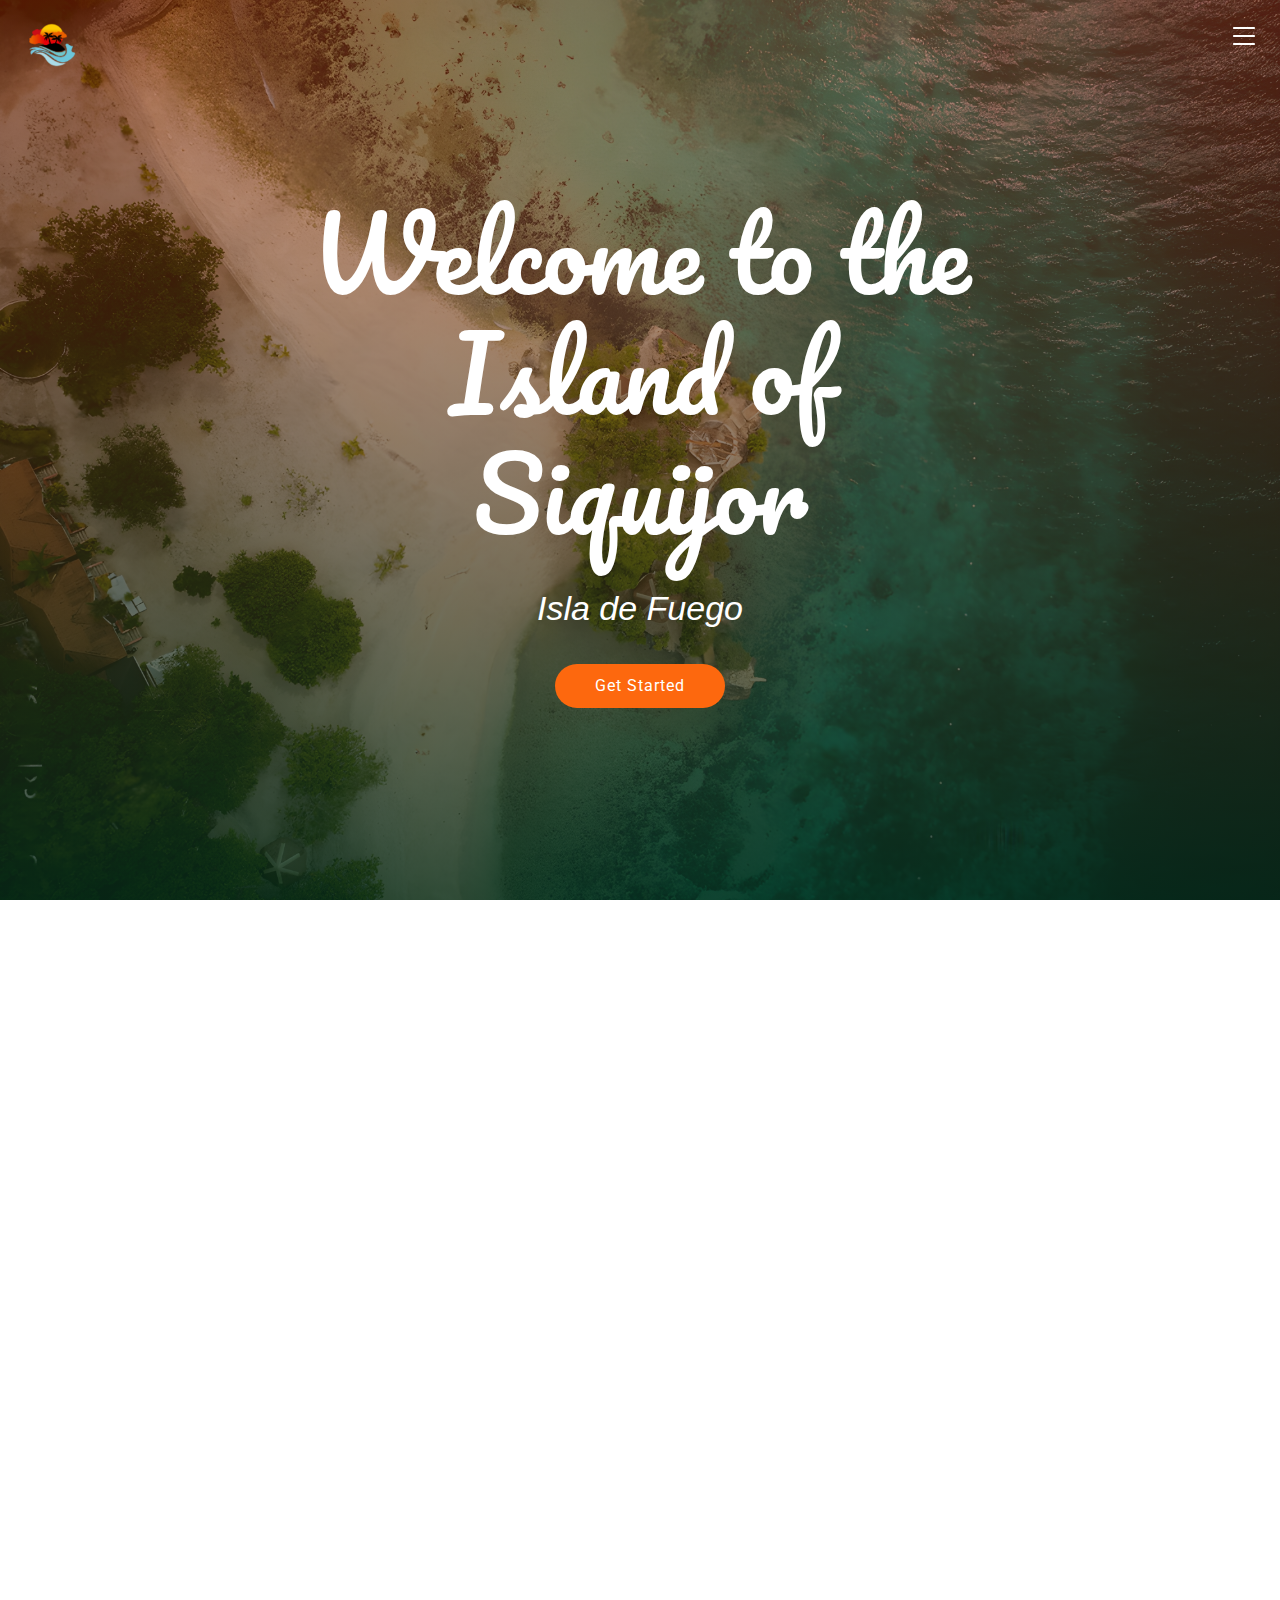
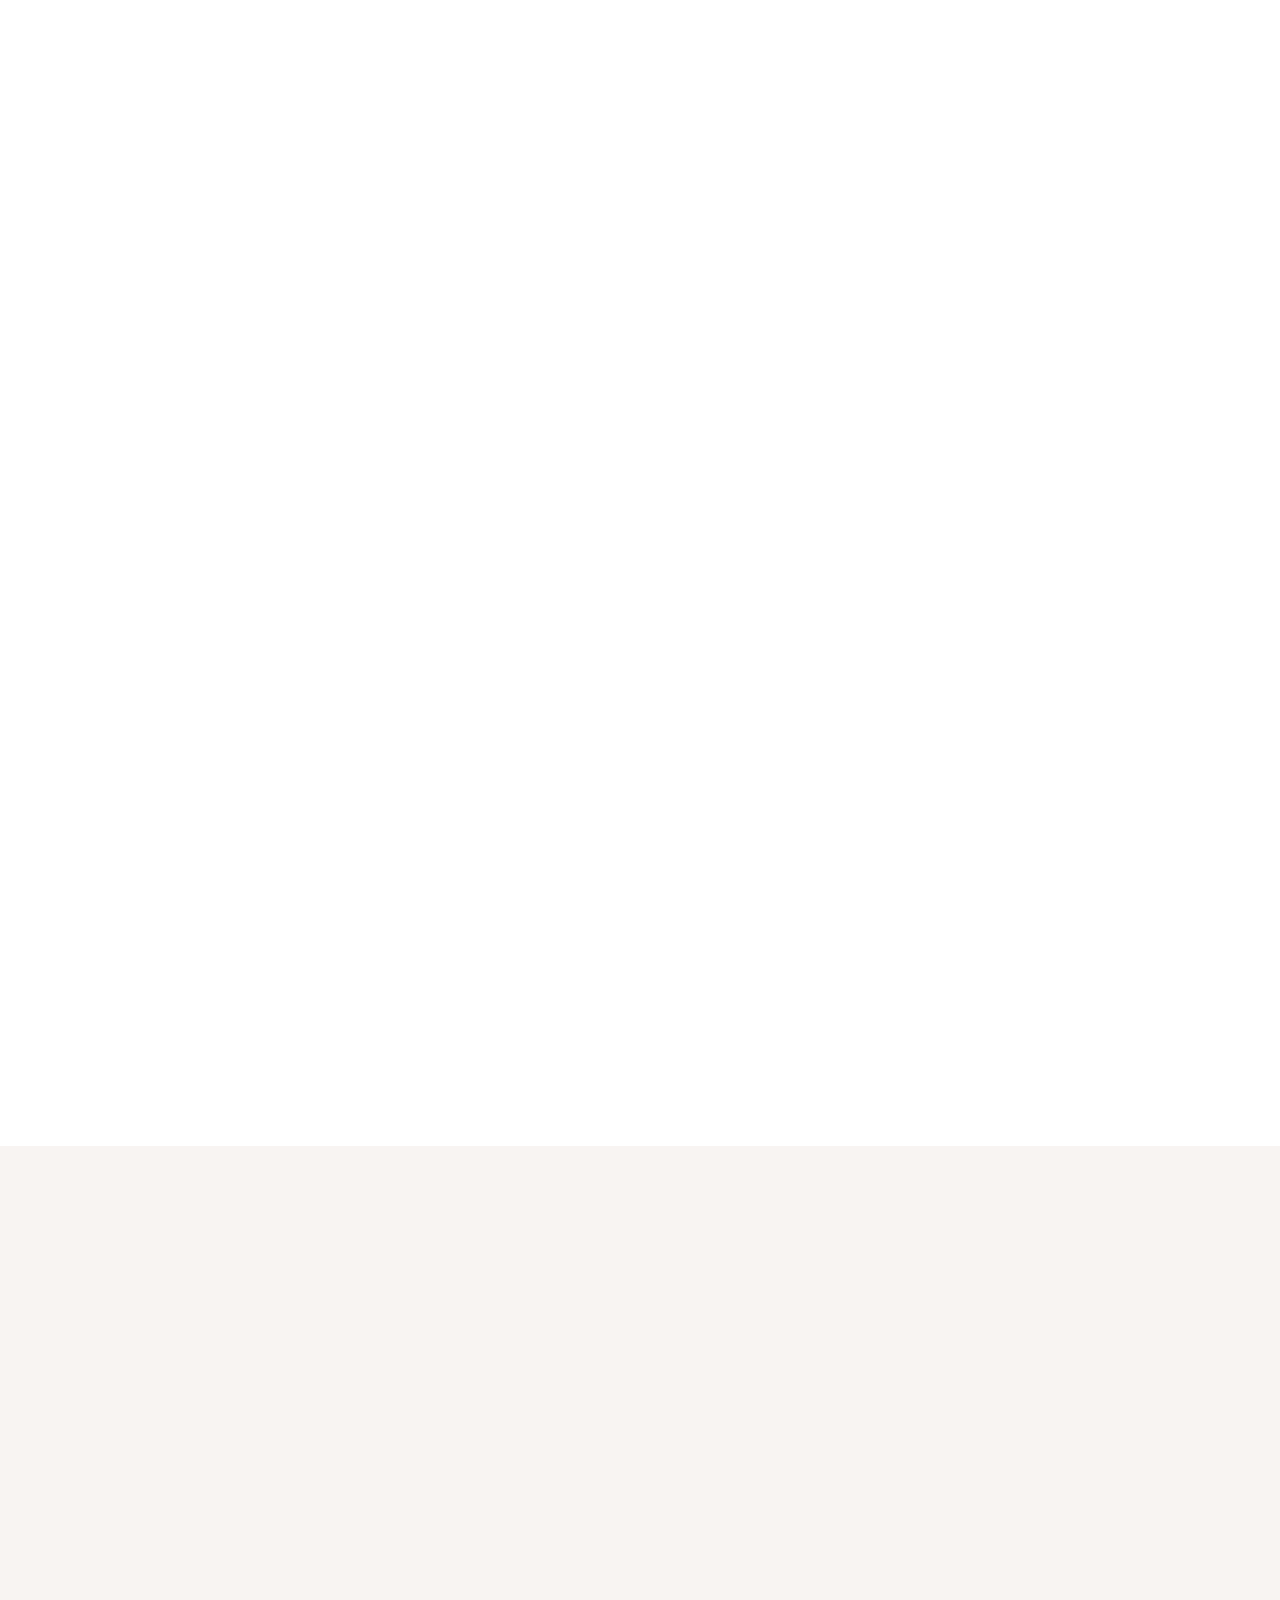
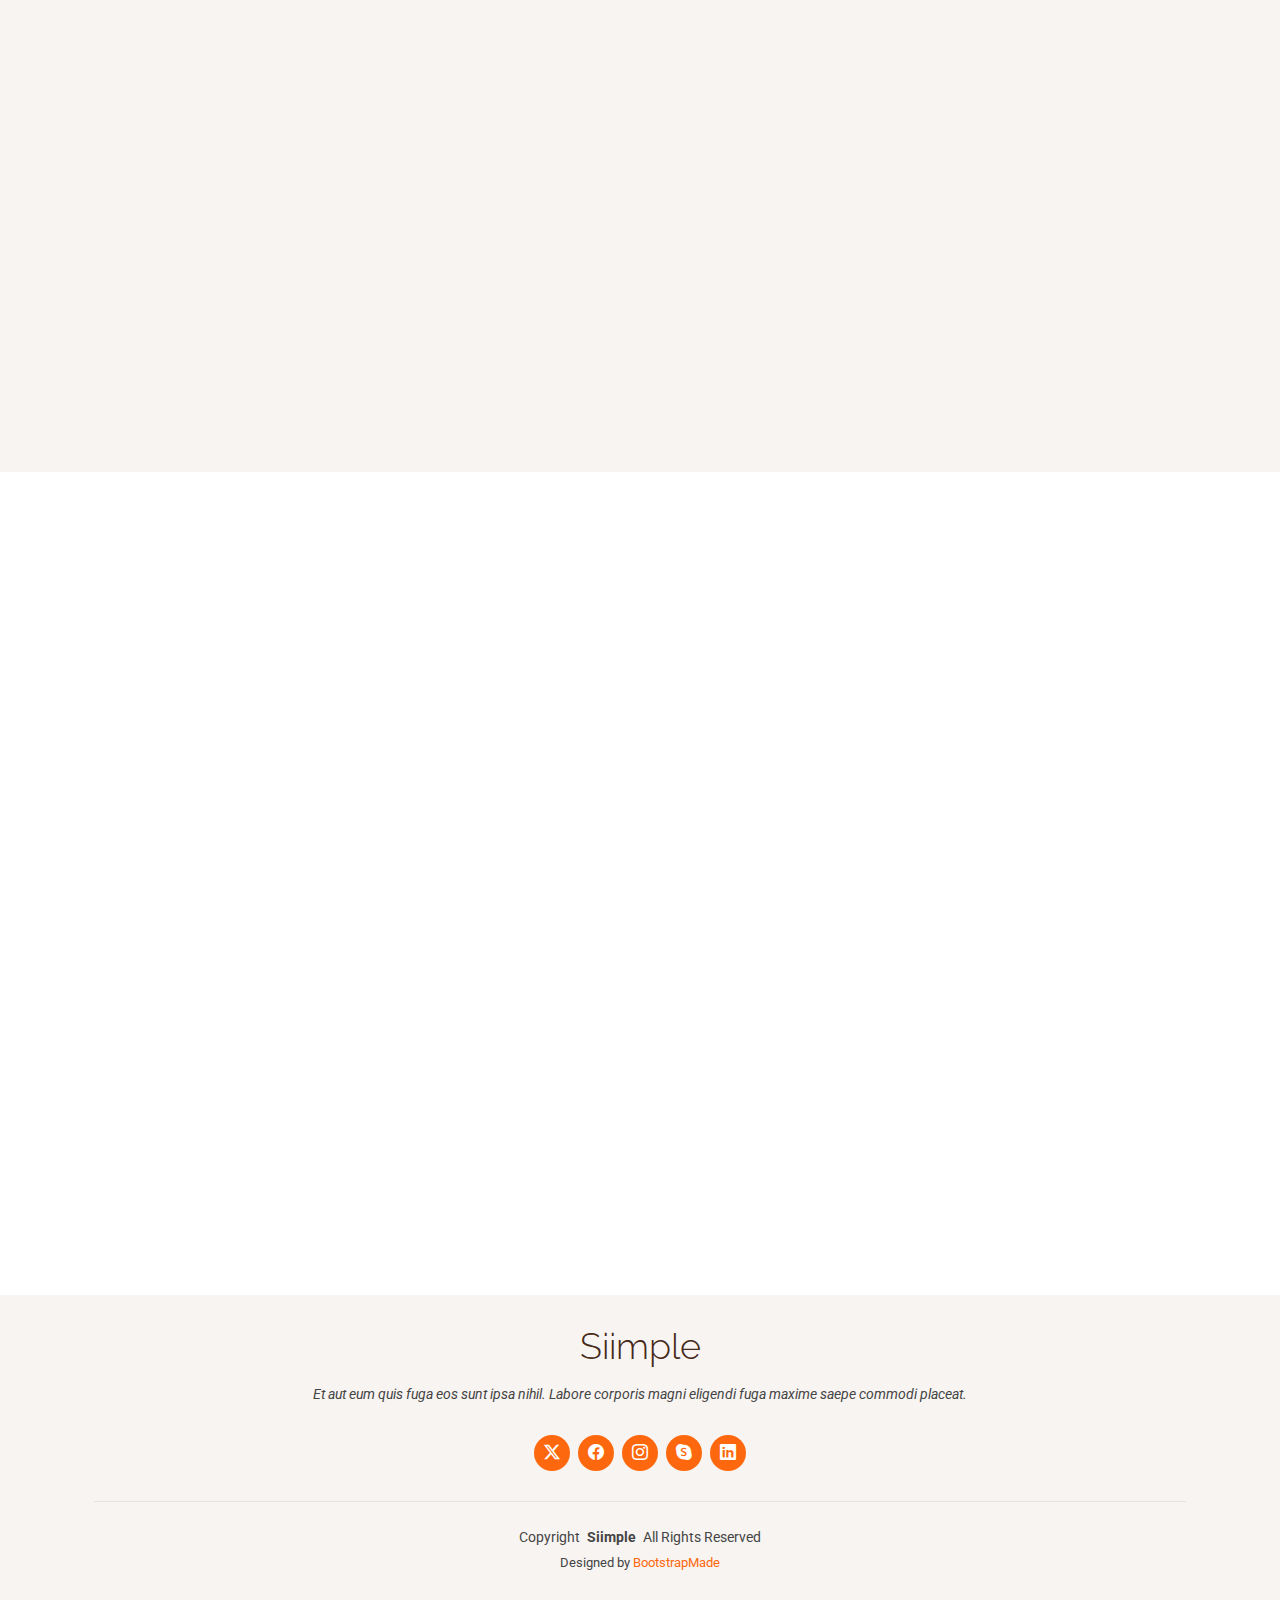
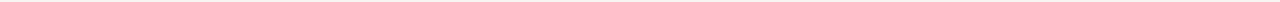
==== index.html @ 1970be81 "Add files via upload" ====
<!DOCTYPE html>
<html lang="en">

<head>
  <meta charset="utf-8">
  <meta content="width=device-width, initial-scale=1.0" name="viewport">
  <title>Traversing the seas</title>
  <meta name="description" content="">
  <meta name="keywords" content="">

  <!-- Favicons -->
  <link href="assets/img/islandlogo.png" rel="icon">
  <link href="assets/img/apple-touch-icon.png" rel="apple-touch-icon">

  <!-- Fonts -->
  <link href="https://fonts.googleapis.com" rel="preconnect">
  <link href="https://fonts.gstatic.com" rel="preconnect" crossorigin>
  <link href="https://fonts.googleapis.com/css2?family=Roboto:ital,wght@0,100;0,300;0,400;0,500;0,700;0,900;1,100;1,300;1,400;1,500;1,700;1,900&family=Pacifico&family=Poppins:ital,wght@0,100;0,200;0,300;0,400;0,500;0,600;0,700;0,800;0,900;1,100;1,200;1,300;1,400;1,500;1,600;1,700;1,800;1,900&family=Raleway:ital,wght@0,100;0,200;0,300;0,400;0,500;0,600;0,700;0,800;0,900;1,100;1,200;1,300;1,400;1,500;1,600;1,700;1,800;1,900&display=swap" rel="stylesheet">

  <!-- Vendor CSS Files -->
  <link href="assets/vendor/bootstrap/css/bootstrap.min.css" rel="stylesheet">
  <link href="assets/vendor/bootstrap-icons/bootstrap-icons.css" rel="stylesheet">
  <link href="assets/vendor/aos/aos.css" rel="stylesheet">

  <!-- Main CSS File -->
  <link href="assets/css/main.css" rel="stylesheet">

  <!-- =======================================================
  * Template Name: Siimple
  * Template URL: https://bootstrapmade.com/free-bootstrap-landing-page/
  * Updated: Aug 07 2024 with Bootstrap v5.3.3
  * Author: BootstrapMade.com
  * License: https://bootstrapmade.com/license/
  ======================================================== -->
</head>

<body class="index-page">

  <header id="header" class="header d-flex align-items-center fixed-top">
    <div class="container-fluid position-relative d-flex align-items-center justify-content-between">

      <a href="index.html" class="logo d-flex align-items-center">
        <img src="assets/img/islandlogo.png" alt="">
      </a>

      <nav id="navmenu" class="navmenu">
        <ul>
          <li><a href="#hero" class="active">Home</a></li>
          <li><a href="#about">About</a></li>
          <li><a href="#why-us">Why Us</a></li>
          <li><a href="#services">Services</a></li>
          <li class="dropdown"><a href="#"><span>Dropdown</span> <i class="bi bi-chevron-down toggle-dropdown"></i></a>
            <ul>
              <li><a href="#">Dropdown 1</a></li>
              <li class="dropdown"><a href="#"><span>Deep Dropdown</span> <i class="bi bi-chevron-down toggle-dropdown"></i></a>
                <ul>
                  <li><a href="#">Deep Dropdown 1</a></li>
                  <li><a href="#">Deep Dropdown 2</a></li>
                  <li><a href="#">Deep Dropdown 3</a></li>
                  <li><a href="#">Deep Dropdown 4</a></li>
                  <li><a href="#">Deep Dropdown 5</a></li>
                </ul>
              </li>
              <li><a href="#">Dropdown 2</a></li>
              <li><a href="#">Dropdown 3</a></li>
              <li><a href="#">Dropdown 4</a></li>
            </ul>
          </li>
          <li><a href="#contact">Contact</a></li>
        </ul>
        <i class="mobile-nav-toggle d-xl-none bi bi-list"></i>
      </nav>

    </div>
  </header>

  <main class="main">

    <!-- Hero Section -->
    <section id="hero" class="hero section">

      <img src="assets/img/Salagdoong_Beach.jpeg" alt="" data-aos="fade-in" class="">

      <div class="container text-center" data-aos="fade-up" data-aos-delay="100">
        <div class="row justify-content-center">
          <div class="col-lg-8">
            <h2>Welcome to the Island of Siquijor</h2>
            <p>Isla de Fuego</p>
            <a href="#about" class="btn-get-started">Get Started</a>
          </div>
        </div>
      </div>
    </section><!-- /Hero Section -->

    <!-- About Section -->
    <section id="about" class="about section">

      <!-- Section Title -->
      <div class="container section-title" data-aos="fade-up">
        <h2>About Siquijor</h2>
        <p>The Philippines' tranquil island province of Siquijor is well-known for its immaculate beaches, ethereal mythology, and stunning natural features.</p>
      </div><!-- End Section Title -->

      <div class="container" data-aos="fade-up" data-aos-delay="100">

        <div class="row gy-4">
          <div class="col-lg-6">
              <div class="about_vid">
                <iframe 
                    class="img-fluid" 
                    src="https://www.youtube.com/embed/j_DpWD5_ZBw?mute=1&vq=hd1080" 
                    title="YouTube video player" 
                    frameborder="0" 
                    allow="accelerometer; autoplay; clipboard-write; encrypted-media; gyroscope; picture-in-picture; web-share" 
                    allowfullscreen>
                </iframe>
              </div>
              <p>Video courtesy of <a href="https://www.youtube.com/@gossuinbrothers" target="_blank">Gossuin Brothers</a>.</p>
              
              <div class="about_pic1">
                <img src="assets/img/Welcome_Siquijor.jpeg">
              </div>
          </div>

          <div class="col-lg-6 content">
            <h3>Discover the Enchanting Island of Siquijor</h3>
            <p class="fst-italic">
              Nestled in the heart of Central Visayas, Siquijor is the third smallest province in the Philippines, rich in history, mystique, and natural beauty. Its name is said to 
              originate from a legendary ruler, "King Kihod," while early settlers called it "Katugasan," inspired by the Molave ("tugas") trees that once blanketed its hills. Another
              tale tells of a priest who, upon returning to Bohol, described his journey as "Sequor"—meaning "to follow the waves"—which locals misheard as Siquijor. Discovered in 1565
              by Spanish explorers Esteban Rodriguez and Juan Aguirre of the Legazpi Expedition, Siquijor was famously dubbed Isla de Fuego or the Island of Fire due to the mesmerizing
              glow of fireflies swarming its Molave trees at night. It became the first parish in 1783, followed by the founding of Canoan (Larena), Tigbawan (Lazi), Makalipay (San Juan),
              and Cangmeniac (Maria) in the late 18th century. Over the years, it shifted between Bohol and Negros Oriental's administration until officially becoming a province in 1971,
              with Siquijor town as its capital. Siquijor’s mysticism remains one of its most captivating attractions. For generations, the island has been known for its folk healers and age-old
              traditions of spiritualism, attracting visitors eager to witness the preparation of herbal brews and experience their renowned healing practices. Beyond its folklore, Siquijor
              enchants with its pristine beaches, breathtaking waterfalls, and a warm, welcoming community. Whether you're drawn by its natural wonders, rich history, or mysterious 
              charm, one thing is certain—Siquijor promises an unforgettable experience.
            </p>
            <p>

            </p>
            <ul>
              <li><i class="bi bi-check2-all"></i> <span>Ullamco laboris nisi ut aliquip ex ea commodo consequat.</span></li>
              <li><i class="bi bi-check2-all"></i> <span>Duis aute irure dolor in reprehenderit in voluptate velit.</span></li>
              <li><i class="bi bi-check2-all"></i> <span>Ullamco laboris nisi ut aliquip ex ea commodo consequat. Duis aute irure dolor in reprehenderit in voluptate trideta storacalaperda mastiro dolore eu fugiat nulla pariatur.</span></li>
            </ul>
            <p>
              Ullamco laboris nisi ut aliquip ex ea commodo consequat. Duis aute irure dolor in reprehenderit in voluptate
              velit esse cillum dolore eu fugiat nulla pariatur. Excepteur sint occaecat cupidatat non proident
            </p>
          </div>
        </div>

      </div>

    </section><!-- /About Section -->

    <!-- Why Us Section -->
    <section id="why-us" class="why-us section">

      <!-- Section Title -->
      <div class="container section-title" data-aos="fade-up">
        <h2>Why Us</h2>
        <p>Necessitatibus eius consequatur ex aliquid fuga eum quidem sint consectetur velit</p>
      </div><!-- End Section Title -->

      <div class="container">

        <div class="row gy-4" data-aos="fade-up" data-aos-delay="100">

          <div class="col-md-4">
            <div class="card">
              <div class="img">
                <img src="assets/img/why-us-1.jpg" alt="" class="img-fluid">
                <div class="icon"><i class="bi bi-hdd-stack"></i></div>
              </div>
              <h2 class="title"><a href="#" class="stretched-link">Our Mission</a></h2>
              <p>
                Lorem ipsum dolor sit amet, consectetur elit, sed do eiusmod tempor ut labore et dolore magna aliqua. Ut enim ad minim veniam, quis nostrud exercitation ullamco laboris nisi ut aliquip ex ea commodo consequat.
              </p>
            </div>
          </div><!-- End Card Item -->

          <div class="col-md-4" data-aos="fade-up" data-aos-delay="200">
            <div class="card">
              <div class="img">
                <img src="assets/img/why-us-2.jpg" alt="" class="img-fluid">
                <div class="icon"><i class="bi bi-brightness-high"></i></div>
              </div>
              <h2 class="title"><a href="#" class="stretched-link">Our Plan</a></h2>
              <p>
                Sed ut perspiciatis unde omnis iste natus error sit voluptatem doloremque laudantium, totam rem aperiam, eaque ipsa quae ab illo inventore veritatis et quasi architecto beatae vitae dicta sunt explicabo.
              </p>
            </div>
          </div><!-- End Card Item -->

          <div class="col-md-4" data-aos="fade-up" data-aos-delay="300">
            <div class="card">
              <div class="img">
                <img src="assets/img/why-us-3.jpg" alt="" class="img-fluid">
                <div class="icon"><i class="bi bi-calendar4-week"></i></div>
              </div>
              <h2 class="title"><a href="#" class="stretched-link">Our Vision</a></h2>
              <p>
                Nemo enim ipsam voluptatem quia voluptas sit aut odit aut fugit, sed quia magni dolores eos qui ratione voluptatem sequi nesciunt Neque porro quisquam est, qui dolorem ipsum quia dolor sit amet.
              </p>
            </div>
          </div><!-- End Card Item -->

        </div>

      </div>

    </section><!-- /Why Us Section -->

    <!-- Services Section -->
    <section id="services" class="services section light-background">

      <!-- Section Title -->
      <div class="container section-title" data-aos="fade-up">
        <h2>Services</h2>
        <p>Necessitatibus eius consequatur ex aliquid fuga eum quidem sint consectetur velit</p>
      </div><!-- End Section Title -->

      <div class="container">

        <div class="row gy-4">

          <div class="col-lg-4 col-md-6" data-aos="fade-up" data-aos-delay="100">
            <div class="service-item  position-relative">
              <div class="icon">
                <i class="bi bi-activity"></i>
              </div>
              <a href="service-details.html" class="stretched-link">
                <h3>Nesciunt Mete</h3>
              </a>
              <p>Provident nihil minus qui consequatur non omnis maiores. Eos accusantium minus dolores iure perferendis tempore et consequatur.</p>
            </div>
          </div><!-- End Service Item -->

          <div class="col-lg-4 col-md-6" data-aos="fade-up" data-aos-delay="200">
            <div class="service-item position-relative">
              <div class="icon">
                <i class="bi bi-broadcast"></i>
              </div>
              <a href="service-details.html" class="stretched-link">
                <h3>Eosle Commodi</h3>
              </a>
              <p>Ut autem aut autem non a. Sint sint sit facilis nam iusto sint. Libero corrupti neque eum hic non ut nesciunt dolorem.</p>
            </div>
          </div><!-- End Service Item -->

          <div class="col-lg-4 col-md-6" data-aos="fade-up" data-aos-delay="300">
            <div class="service-item position-relative">
              <div class="icon">
                <i class="bi bi-easel"></i>
              </div>
              <a href="service-details.html" class="stretched-link">
                <h3>Ledo Markt</h3>
              </a>
              <p>Ut excepturi voluptatem nisi sed. Quidem fuga consequatur. Minus ea aut. Vel qui id voluptas adipisci eos earum corrupti.</p>
            </div>
          </div><!-- End Service Item -->

          <div class="col-lg-4 col-md-6" data-aos="fade-up" data-aos-delay="400">
            <div class="service-item position-relative">
              <div class="icon">
                <i class="bi bi-bounding-box-circles"></i>
              </div>
              <a href="service-details.html" class="stretched-link">
                <h3>Asperiores Commodit</h3>
              </a>
              <p>Non et temporibus minus omnis sed dolor esse consequatur. Cupiditate sed error ea fuga sit provident adipisci neque.</p>
              <a href="service-details.html" class="stretched-link"></a>
            </div>
          </div><!-- End Service Item -->

          <div class="col-lg-4 col-md-6" data-aos="fade-up" data-aos-delay="500">
            <div class="service-item position-relative">
              <div class="icon">
                <i class="bi bi-calendar4-week"></i>
              </div>
              <a href="service-details.html" class="stretched-link">
                <h3>Velit Doloremque</h3>
              </a>
              <p>Cumque et suscipit saepe. Est maiores autem enim facilis ut aut ipsam corporis aut. Sed animi at autem alias eius labore.</p>
              <a href="service-details.html" class="stretched-link"></a>
            </div>
          </div><!-- End Service Item -->

          <div class="col-lg-4 col-md-6" data-aos="fade-up" data-aos-delay="600">
            <div class="service-item position-relative">
              <div class="icon">
                <i class="bi bi-chat-square-text"></i>
              </div>
              <a href="service-details.html" class="stretched-link">
                <h3>Dolori Architecto</h3>
              </a>
              <p>Hic molestias ea quibusdam eos. Fugiat enim doloremque aut neque non et debitis iure. Corrupti recusandae ducimus enim.</p>
              <a href="service-details.html" class="stretched-link"></a>
            </div>
          </div><!-- End Service Item -->

        </div>

      </div>

    </section><!-- /Services Section -->

    <!-- Contact Section -->
    <section id="contact" class="contact section">

      <!-- Section Title -->
      <div class="container section-title" data-aos="fade-up">
        <h2>Contact Us</h2>
        <p>Necessitatibus eius consequatur ex aliquid fuga eum quidem sint consectetur velit</p>
      </div><!-- End Section Title -->

      <div class="container" data-aos="fade-up" data-aos-delay="100">

        <div class="row gy-4" data-aos="fade-up" data-aos-delay="200">

          <div class="col-lg-4">
            <div class="info-item d-flex flex-column justify-content-center align-items-center">
              <i class="bi bi-geo-alt"></i>
              <h3>Address</h3>
              <p>A108 Adam Street, New York, NY 535022</p>
            </div>
          </div><!-- End Info Item -->

          <div class="col-lg-4">
            <div class="info-item d-flex flex-column justify-content-center align-items-center info-item-borders">
              <i class="bi bi-telephone"></i>
              <h3>Call Us</h3>
              <p>+1 5589 55488 55</p>
            </div>
          </div><!-- End Info Item -->

          <div class="col-lg-4">
            <div class="info-item d-flex flex-column justify-content-center align-items-center">
              <i class="bi bi-envelope"></i>
              <h3>Email Us</h3>
              <p>info@example.com</p>
            </div>
          </div><!-- End Info Item -->

        </div>

        <form action="forms/contact.php" method="post" class="php-email-form" data-aos="fade-up" data-aos-delay="300">
          <div class="row gy-4">

            <div class="col-md-6">
              <input type="text" name="name" class="form-control" placeholder="Your Name" required="">
            </div>

            <div class="col-md-6 ">
              <input type="email" class="form-control" name="email" placeholder="Your Email" required="">
            </div>

            <div class="col-md-12">
              <input type="text" class="form-control" name="subject" placeholder="Subject" required="">
            </div>

            <div class="col-md-12">
              <textarea class="form-control" name="message" rows="6" placeholder="Message" required=""></textarea>
            </div>

            <div class="col-md-12 text-center">
              <div class="loading">Loading</div>
              <div class="error-message"></div>
              <div class="sent-message">Your message has been sent. Thank you!</div>

              <button type="submit">Send Message</button>
            </div>

          </div>
        </form><!-- End Contact Form -->

      </div>

    </section><!-- /Contact Section -->

  </main>

  <footer id="footer" class="footer light-background">
    <div class="container">
      <h3 class="sitename">Siimple</h3>
      <p>Et aut eum quis fuga eos sunt ipsa nihil. Labore corporis magni eligendi fuga maxime saepe commodi placeat.</p>
      <div class="social-links d-flex justify-content-center">
        <a href=""><i class="bi bi-twitter-x"></i></a>
        <a href=""><i class="bi bi-facebook"></i></a>
        <a href=""><i class="bi bi-instagram"></i></a>
        <a href=""><i class="bi bi-skype"></i></a>
        <a href=""><i class="bi bi-linkedin"></i></a>
      </div>
      <div class="container">
        <div class="copyright">
          <span>Copyright</span> <strong class="px-1 sitename">Siimple</strong> <span>All Rights Reserved</span>
        </div>
        <div class="credits">
          <!-- All the links in the footer should remain intact. -->
          <!-- You can delete the links only if you've purchased the pro version. -->
          <!-- Licensing information: https://bootstrapmade.com/license/ -->
          <!-- Purchase the pro version with working PHP/AJAX contact form: [buy-url] -->
          Designed by <a href="https://bootstrapmade.com/">BootstrapMade</a>
        </div>
      </div>
    </div>
  </footer>

  <!-- Scroll Top -->
  <a href="#" id="scroll-top" class="scroll-top d-flex align-items-center justify-content-center"><i class="bi bi-arrow-up-short"></i></a>

  <!-- Preloader -->
  <div id="preloader"></div>

  <!-- Vendor JS Files -->
  <script src="assets/vendor/bootstrap/js/bootstrap.bundle.min.js"></script>
  <script src="assets/vendor/php-email-form/validate.js"></script>
  <script src="assets/vendor/aos/aos.js"></script>

  <!-- Main JS File -->
  <script src="assets/js/main.js"></script>

</body>

</html>
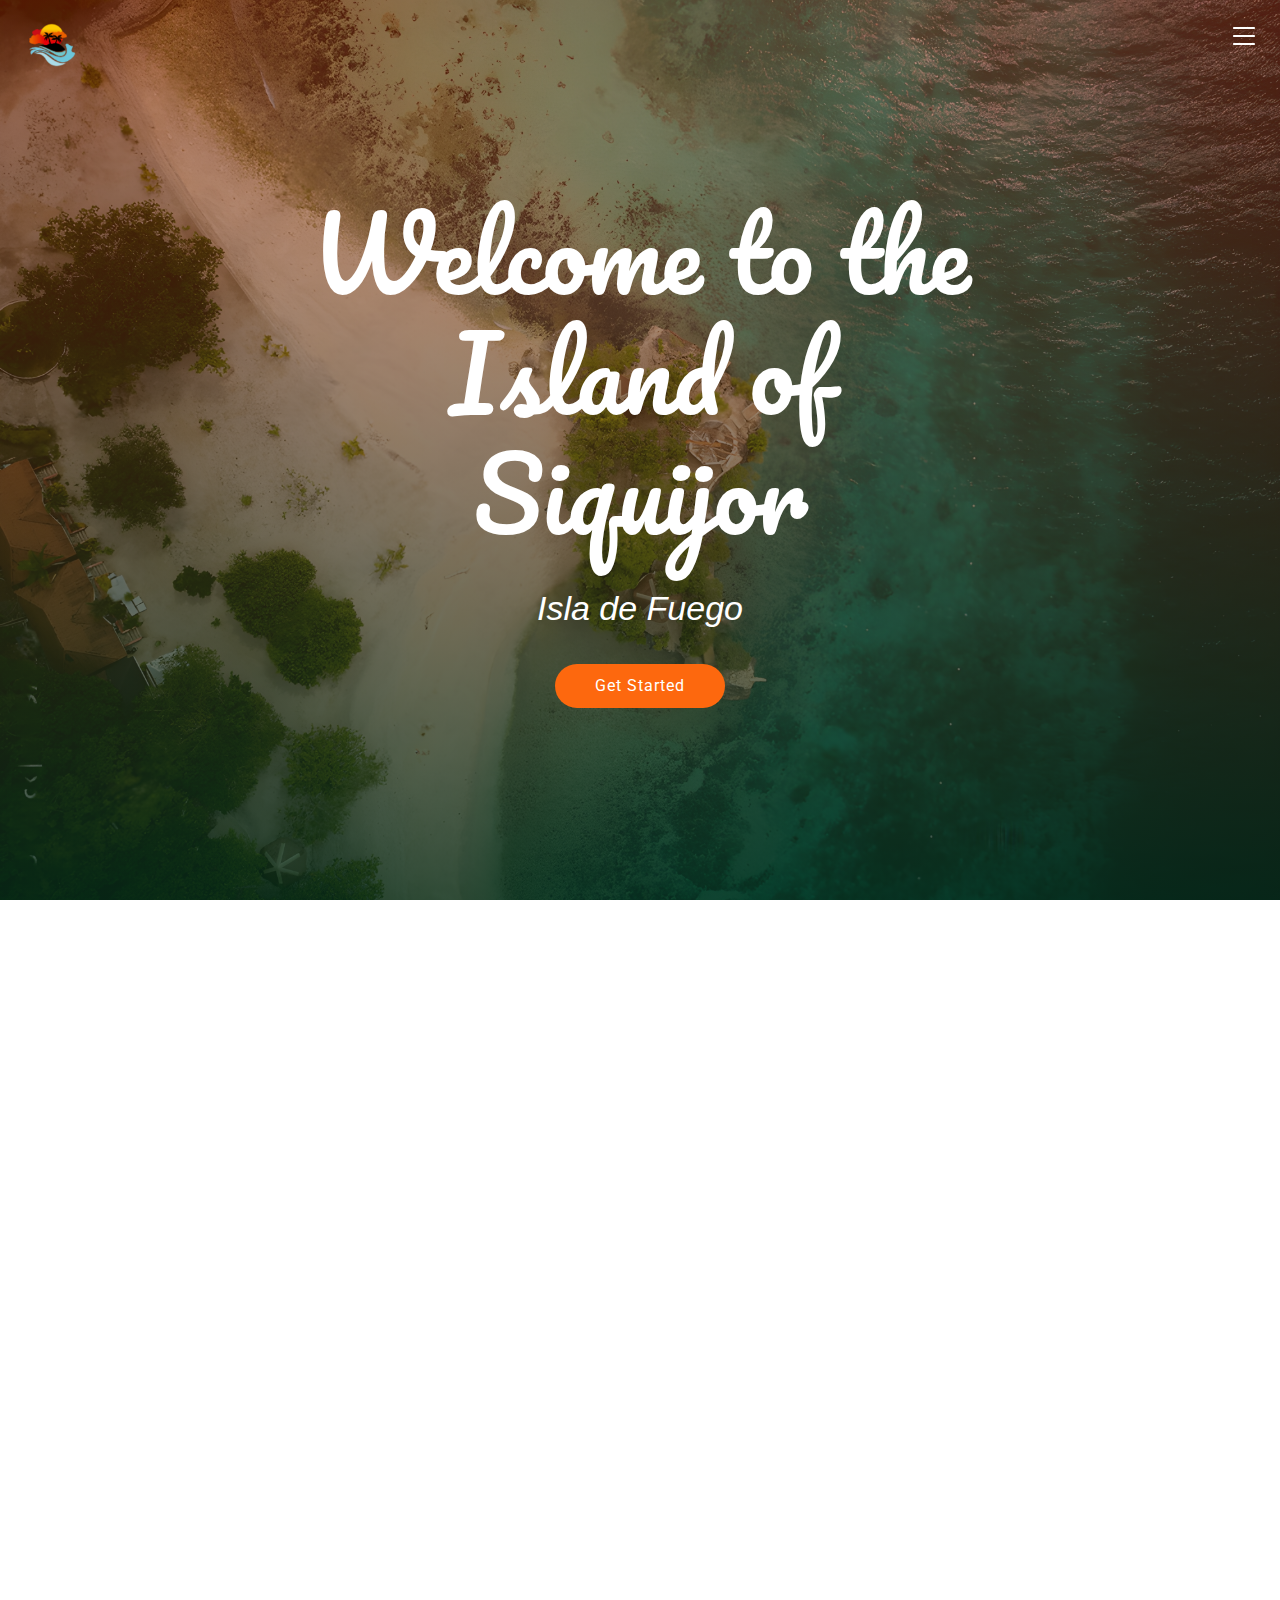
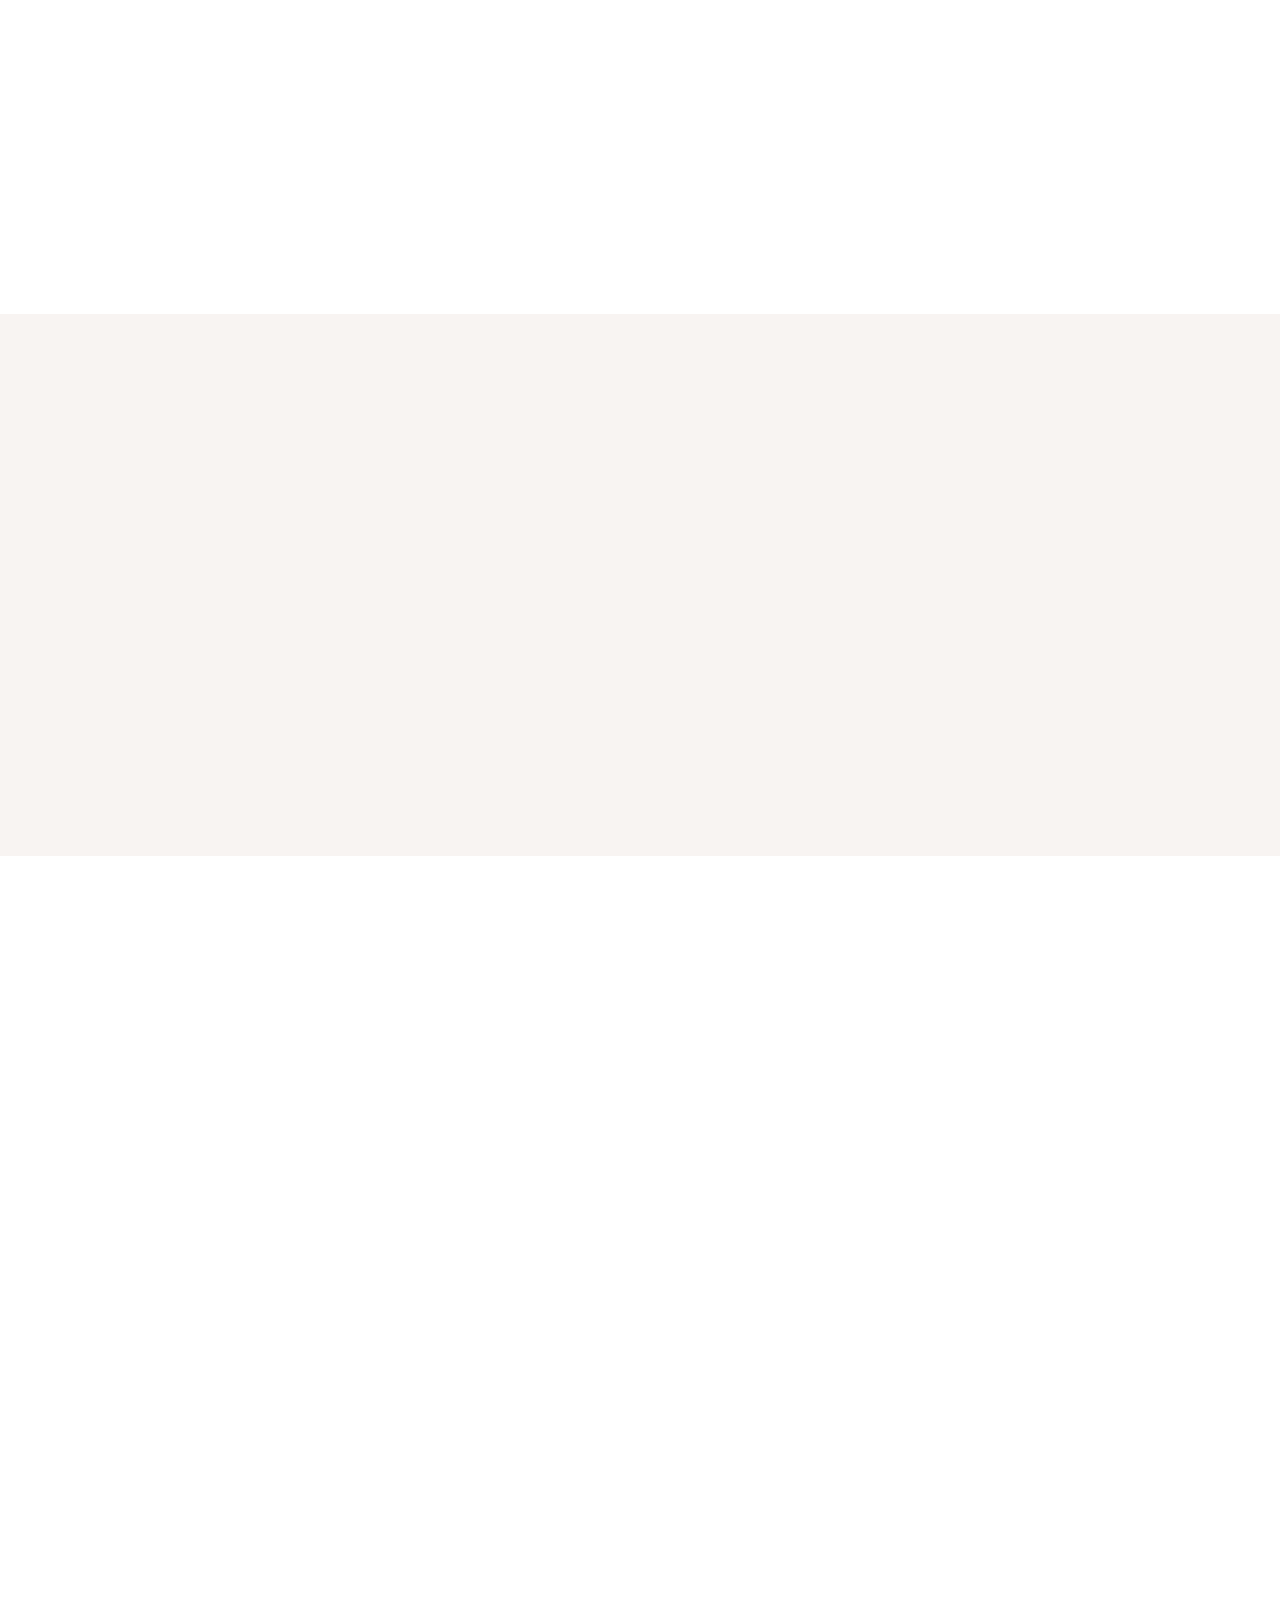
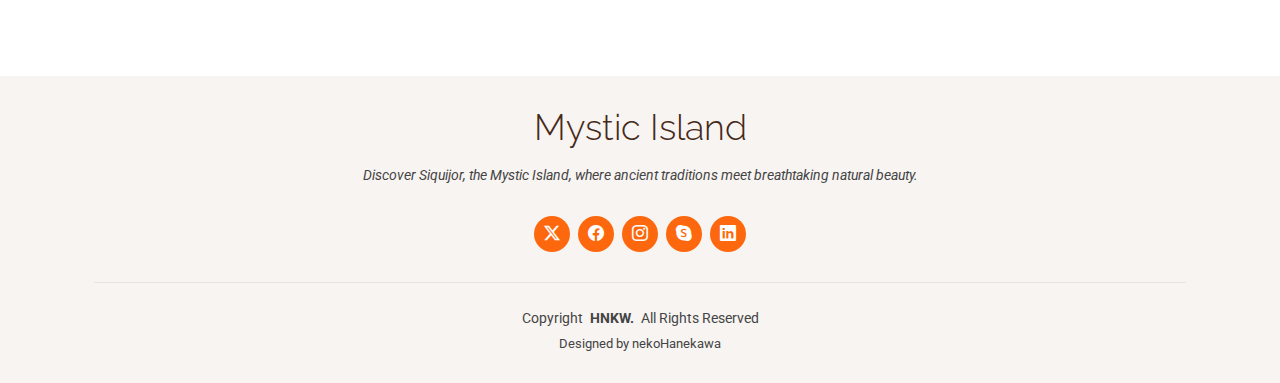
==== commit 7fff063c: "Add files via upload" ====
--- a/index.html
+++ b/index.html
@@ -47,25 +47,7 @@
         <ul>
           <li><a href="#hero" class="active">Home</a></li>
           <li><a href="#about">About</a></li>
-          <li><a href="#why-us">Why Us</a></li>
-          <li><a href="#services">Services</a></li>
-          <li class="dropdown"><a href="#"><span>Dropdown</span> <i class="bi bi-chevron-down toggle-dropdown"></i></a>
-            <ul>
-              <li><a href="#">Dropdown 1</a></li>
-              <li class="dropdown"><a href="#"><span>Deep Dropdown</span> <i class="bi bi-chevron-down toggle-dropdown"></i></a>
-                <ul>
-                  <li><a href="#">Deep Dropdown 1</a></li>
-                  <li><a href="#">Deep Dropdown 2</a></li>
-                  <li><a href="#">Deep Dropdown 3</a></li>
-                  <li><a href="#">Deep Dropdown 4</a></li>
-                  <li><a href="#">Deep Dropdown 5</a></li>
-                </ul>
-              </li>
-              <li><a href="#">Dropdown 2</a></li>
-              <li><a href="#">Dropdown 3</a></li>
-              <li><a href="#">Dropdown 4</a></li>
-            </ul>
-          </li>
+          <li><a href="#why-us">Explore</a></li>
           <li><a href="#contact">Contact</a></li>
         </ul>
         <i class="mobile-nav-toggle d-xl-none bi bi-list"></i>
@@ -94,7 +76,6 @@
 
     <!-- About Section -->
     <section id="about" class="about section">
-
       <!-- Section Title -->
       <div class="container section-title" data-aos="fade-up">
         <h2>About Siquijor</h2>
@@ -105,6 +86,10 @@
 
         <div class="row gy-4">
           <div class="col-lg-6">
+              <div class="about_pic1">
+                <img src="assets/img/Welcome_Siquijor.jpeg">
+              </div>
+
               <div class="about_vid">
                 <iframe 
                     class="img-fluid" 
@@ -116,10 +101,6 @@
                 </iframe>
               </div>
               <p>Video courtesy of <a href="https://www.youtube.com/@gossuinbrothers" target="_blank">Gossuin Brothers</a>.</p>
-              
-              <div class="about_pic1">
-                <img src="assets/img/Welcome_Siquijor.jpeg">
-              </div>
           </div>
 
           <div class="col-lg-6 content">
@@ -127,41 +108,36 @@
             <p class="fst-italic">
               Nestled in the heart of Central Visayas, Siquijor is the third smallest province in the Philippines, rich in history, mystique, and natural beauty. Its name is said to 
               originate from a legendary ruler, "King Kihod," while early settlers called it "Katugasan," inspired by the Molave ("tugas") trees that once blanketed its hills. Another
-              tale tells of a priest who, upon returning to Bohol, described his journey as "Sequor"—meaning "to follow the waves"—which locals misheard as Siquijor. Discovered in 1565
+              tale tells of a priest who, upon returning to Bohol, described his journey as "Sequor"—meaning "to follow the waves"—which locals misheard as Siquijor.
+            </p>
+            <p class="fst-italic">
+              Discovered in 1565
               by Spanish explorers Esteban Rodriguez and Juan Aguirre of the Legazpi Expedition, Siquijor was famously dubbed Isla de Fuego or the Island of Fire due to the mesmerizing
               glow of fireflies swarming its Molave trees at night. It became the first parish in 1783, followed by the founding of Canoan (Larena), Tigbawan (Lazi), Makalipay (San Juan),
               and Cangmeniac (Maria) in the late 18th century. Over the years, it shifted between Bohol and Negros Oriental's administration until officially becoming a province in 1971,
-              with Siquijor town as its capital. Siquijor’s mysticism remains one of its most captivating attractions. For generations, the island has been known for its folk healers and age-old
+              with Siquijor town as its capital. 
+            </p>
+            <p class="fst-italic">
+              Siquijor’s mysticism remains one of its most captivating attractions. For generations, the island has been known for its folk healers and age-old
               traditions of spiritualism, attracting visitors eager to witness the preparation of herbal brews and experience their renowned healing practices. Beyond its folklore, Siquijor
               enchants with its pristine beaches, breathtaking waterfalls, and a warm, welcoming community. Whether you're drawn by its natural wonders, rich history, or mysterious 
               charm, one thing is certain—Siquijor promises an unforgettable experience.
             </p>
-            <p>
-
-            </p>
-            <ul>
-              <li><i class="bi bi-check2-all"></i> <span>Ullamco laboris nisi ut aliquip ex ea commodo consequat.</span></li>
-              <li><i class="bi bi-check2-all"></i> <span>Duis aute irure dolor in reprehenderit in voluptate velit.</span></li>
-              <li><i class="bi bi-check2-all"></i> <span>Ullamco laboris nisi ut aliquip ex ea commodo consequat. Duis aute irure dolor in reprehenderit in voluptate trideta storacalaperda mastiro dolore eu fugiat nulla pariatur.</span></li>
-            </ul>
-            <p>
-              Ullamco laboris nisi ut aliquip ex ea commodo consequat. Duis aute irure dolor in reprehenderit in voluptate
-              velit esse cillum dolore eu fugiat nulla pariatur. Excepteur sint occaecat cupidatat non proident
+
+            <p class="fst-italic">
+              Come and discover the magic of Siquijor, where history, mystery, and paradise come together in perfect harmony.
             </p>
           </div>
         </div>
-
-      </div>
-
+      </div>
     </section><!-- /About Section -->
 
-    <!-- Why Us Section -->
-    <section id="why-us" class="why-us section">
-
+    <!--Wander Through Siquijor -->
+    <section id="why-us" class="why-us section light-background">
       <!-- Section Title -->
       <div class="container section-title" data-aos="fade-up">
-        <h2>Why Us</h2>
-        <p>Necessitatibus eius consequatur ex aliquid fuga eum quidem sint consectetur velit</p>
+        <h2>Wander Through Siquijor</h2>
+        <p>Experience Siquijor—one taste, one adventure, and one night at a time.</p>
       </div><!-- End Section Title -->
 
       <div class="container">
@@ -170,142 +146,50 @@
 
           <div class="col-md-4">
             <div class="card">
-              <div class="img">
-                <img src="assets/img/why-us-1.jpg" alt="" class="img-fluid">
-                <div class="icon"><i class="bi bi-hdd-stack"></i></div>
-              </div>
-              <h2 class="title"><a href="#" class="stretched-link">Our Mission</a></h2>
+              <div class="img3">
+                <img src="assets/img/Baha _Ba'r.jpg" alt="" class="img-fluid">
+                <div class="icon"><i class="bi bi-egg-fried"></i></div>
+              </div>
+              <h2 class="title"><a href="flavors-of-siquijor.html" class="stretched-link">Flavors of Siquijor</a></h2>
               <p>
-                Lorem ipsum dolor sit amet, consectetur elit, sed do eiusmod tempor ut labore et dolore magna aliqua. Ut enim ad minim veniam, quis nostrud exercitation ullamco laboris nisi ut aliquip ex ea commodo consequat.
+                Savor the rich flavors of Siquijor, where every bite tells a story—from fresh seafood feasts to traditional island delicacies that capture 
+                the soul of local cuisine.
               </p>
             </div>
           </div><!-- End Card Item -->
 
           <div class="col-md-4" data-aos="fade-up" data-aos-delay="200">
             <div class="card">
-              <div class="img">
-                <img src="assets/img/why-us-2.jpg" alt="" class="img-fluid">
-                <div class="icon"><i class="bi bi-brightness-high"></i></div>
-              </div>
-              <h2 class="title"><a href="#" class="stretched-link">Our Plan</a></h2>
+              <div class="img1">
+                <img src="assets/img/Cambugahay_Falls.jpeg" alt="" class="img-fluid">
+                <div class="icon"><i class="bi bi-luggage-fill"></i></div>
+              </div>
+              <h2 class="title"><a href="points-of-interests.html" class="stretched-link">Point of Interests</a></h2>
               <p>
-                Sed ut perspiciatis unde omnis iste natus error sit voluptatem doloremque laudantium, totam rem aperiam, eaque ipsa quae ab illo inventore veritatis et quasi architecto beatae vitae dicta sunt explicabo.
+                From breathtaking natural wonders to historical landmarks and mystical sites, Siquijor’s points of interest promise an unforgettable journey 
+                into beauty, culture, and legend.
               </p>
             </div>
           </div><!-- End Card Item -->
 
           <div class="col-md-4" data-aos="fade-up" data-aos-delay="300">
             <div class="card">
-              <div class="img">
-                <img src="assets/img/why-us-3.jpg" alt="" class="img-fluid">
-                <div class="icon"><i class="bi bi-calendar4-week"></i></div>
-              </div>
-              <h2 class="title"><a href="#" class="stretched-link">Our Vision</a></h2>
+              <div class="img2">
+                <img src="assets/img/accomodation.jpg" alt="" class="img-fluid">
+                <div class="icon"><i class="bi bi-moon-stars-fill"></i></div>
+              </div>
+              <h2 class="title"><a href="accomodations.html" class="stretched-link">Accommodations</a></h2>
               <p>
-                Nemo enim ipsam voluptatem quia voluptas sit aut odit aut fugit, sed quia magni dolores eos qui ratione voluptatem sequi nesciunt Neque porro quisquam est, qui dolorem ipsum quia dolor sit amet.
+                Whether you seek a luxurious beachfront resort, a cozy guesthouse, or a nature-inspired retreat, Siquijor offers the perfect place to rest, 
+                recharge, and wake up to paradise.
               </p>
             </div>
           </div><!-- End Card Item -->
-
-        </div>
-
-      </div>
-
-    </section><!-- /Why Us Section -->
-
-    <!-- Services Section -->
-    <section id="services" class="services section light-background">
-
-      <!-- Section Title -->
-      <div class="container section-title" data-aos="fade-up">
-        <h2>Services</h2>
-        <p>Necessitatibus eius consequatur ex aliquid fuga eum quidem sint consectetur velit</p>
-      </div><!-- End Section Title -->
-
-      <div class="container">
-
-        <div class="row gy-4">
-
-          <div class="col-lg-4 col-md-6" data-aos="fade-up" data-aos-delay="100">
-            <div class="service-item  position-relative">
-              <div class="icon">
-                <i class="bi bi-activity"></i>
-              </div>
-              <a href="service-details.html" class="stretched-link">
-                <h3>Nesciunt Mete</h3>
-              </a>
-              <p>Provident nihil minus qui consequatur non omnis maiores. Eos accusantium minus dolores iure perferendis tempore et consequatur.</p>
-            </div>
-          </div><!-- End Service Item -->
-
-          <div class="col-lg-4 col-md-6" data-aos="fade-up" data-aos-delay="200">
-            <div class="service-item position-relative">
-              <div class="icon">
-                <i class="bi bi-broadcast"></i>
-              </div>
-              <a href="service-details.html" class="stretched-link">
-                <h3>Eosle Commodi</h3>
-              </a>
-              <p>Ut autem aut autem non a. Sint sint sit facilis nam iusto sint. Libero corrupti neque eum hic non ut nesciunt dolorem.</p>
-            </div>
-          </div><!-- End Service Item -->
-
-          <div class="col-lg-4 col-md-6" data-aos="fade-up" data-aos-delay="300">
-            <div class="service-item position-relative">
-              <div class="icon">
-                <i class="bi bi-easel"></i>
-              </div>
-              <a href="service-details.html" class="stretched-link">
-                <h3>Ledo Markt</h3>
-              </a>
-              <p>Ut excepturi voluptatem nisi sed. Quidem fuga consequatur. Minus ea aut. Vel qui id voluptas adipisci eos earum corrupti.</p>
-            </div>
-          </div><!-- End Service Item -->
-
-          <div class="col-lg-4 col-md-6" data-aos="fade-up" data-aos-delay="400">
-            <div class="service-item position-relative">
-              <div class="icon">
-                <i class="bi bi-bounding-box-circles"></i>
-              </div>
-              <a href="service-details.html" class="stretched-link">
-                <h3>Asperiores Commodit</h3>
-              </a>
-              <p>Non et temporibus minus omnis sed dolor esse consequatur. Cupiditate sed error ea fuga sit provident adipisci neque.</p>
-              <a href="service-details.html" class="stretched-link"></a>
-            </div>
-          </div><!-- End Service Item -->
-
-          <div class="col-lg-4 col-md-6" data-aos="fade-up" data-aos-delay="500">
-            <div class="service-item position-relative">
-              <div class="icon">
-                <i class="bi bi-calendar4-week"></i>
-              </div>
-              <a href="service-details.html" class="stretched-link">
-                <h3>Velit Doloremque</h3>
-              </a>
-              <p>Cumque et suscipit saepe. Est maiores autem enim facilis ut aut ipsam corporis aut. Sed animi at autem alias eius labore.</p>
-              <a href="service-details.html" class="stretched-link"></a>
-            </div>
-          </div><!-- End Service Item -->
-
-          <div class="col-lg-4 col-md-6" data-aos="fade-up" data-aos-delay="600">
-            <div class="service-item position-relative">
-              <div class="icon">
-                <i class="bi bi-chat-square-text"></i>
-              </div>
-              <a href="service-details.html" class="stretched-link">
-                <h3>Dolori Architecto</h3>
-              </a>
-              <p>Hic molestias ea quibusdam eos. Fugiat enim doloremque aut neque non et debitis iure. Corrupti recusandae ducimus enim.</p>
-              <a href="service-details.html" class="stretched-link"></a>
-            </div>
-          </div><!-- End Service Item -->
-
-        </div>
-
-      </div>
-
-    </section><!-- /Services Section -->
+        </div>
+      </div>
+    </section><!-- /Wander Through Siquijor -->
+
+    
 
     <!-- Contact Section -->
     <section id="contact" class="contact section">
@@ -313,18 +197,15 @@
       <!-- Section Title -->
       <div class="container section-title" data-aos="fade-up">
         <h2>Contact Us</h2>
-        <p>Necessitatibus eius consequatur ex aliquid fuga eum quidem sint consectetur velit</p>
       </div><!-- End Section Title -->
 
       <div class="container" data-aos="fade-up" data-aos-delay="100">
-
         <div class="row gy-4" data-aos="fade-up" data-aos-delay="200">
-
           <div class="col-lg-4">
             <div class="info-item d-flex flex-column justify-content-center align-items-center">
               <i class="bi bi-geo-alt"></i>
               <h3>Address</h3>
-              <p>A108 Adam Street, New York, NY 535022</p>
+              <p>56 Sampaguita Avenue, Barangay San Rafael, Quezon City, Metro Manila, 1108, Philippines</p>
             </div>
           </div><!-- End Info Item -->
 
@@ -332,7 +213,7 @@
             <div class="info-item d-flex flex-column justify-content-center align-items-center info-item-borders">
               <i class="bi bi-telephone"></i>
               <h3>Call Us</h3>
-              <p>+1 5589 55488 55</p>
+              <p>+63 917 123 4567</p>
             </div>
           </div><!-- End Info Item -->
 
@@ -340,7 +221,7 @@
             <div class="info-item d-flex flex-column justify-content-center align-items-center">
               <i class="bi bi-envelope"></i>
               <h3>Email Us</h3>
-              <p>info@example.com</p>
+              <p>nekoHanekawaers@gmail.com</p>
             </div>
           </div><!-- End Info Item -->
 
@@ -384,25 +265,25 @@
 
   <footer id="footer" class="footer light-background">
     <div class="container">
-      <h3 class="sitename">Siimple</h3>
-      <p>Et aut eum quis fuga eos sunt ipsa nihil. Labore corporis magni eligendi fuga maxime saepe commodi placeat.</p>
+      <h3 class="sitename">Mystic Island</h3>
+      <p>Discover Siquijor, the Mystic Island, where ancient traditions meet breathtaking natural beauty.</p>
       <div class="social-links d-flex justify-content-center">
-        <a href=""><i class="bi bi-twitter-x"></i></a>
-        <a href=""><i class="bi bi-facebook"></i></a>
-        <a href=""><i class="bi bi-instagram"></i></a>
-        <a href=""><i class="bi bi-skype"></i></a>
-        <a href=""><i class="bi bi-linkedin"></i></a>
+        <a href="https://youtu.be/dQw4w9WgXcQ?si=Sqxuidb6DTzYBBX7"><i class="bi bi-twitter-x"></i></a>
+        <a href="https://youtu.be/dQw4w9WgXcQ?si=Sqxuidb6DTzYBBX7"><i class="bi bi-facebook"></i></a>
+        <a href="https://youtu.be/dQw4w9WgXcQ?si=Sqxuidb6DTzYBBX7"><i class="bi bi-instagram"></i></a>
+        <a href="https://youtu.be/dQw4w9WgXcQ?si=Sqxuidb6DTzYBBX7"><i class="bi bi-skype"></i></a>
+        <a href="https://youtu.be/dQw4w9WgXcQ?si=Sqxuidb6DTzYBBX7"><i class="bi bi-linkedin"></i></a>
       </div>
       <div class="container">
         <div class="copyright">
-          <span>Copyright</span> <strong class="px-1 sitename">Siimple</strong> <span>All Rights Reserved</span>
+          <span>Copyright</span> <strong class="px-1 sitename">HNKW.</strong> <span>All Rights Reserved</span>
         </div>
         <div class="credits">
           <!-- All the links in the footer should remain intact. -->
           <!-- You can delete the links only if you've purchased the pro version. -->
           <!-- Licensing information: https://bootstrapmade.com/license/ -->
           <!-- Purchase the pro version with working PHP/AJAX contact form: [buy-url] -->
-          Designed by <a href="https://bootstrapmade.com/">BootstrapMade</a>
+          Designed by nekoHanekawa
         </div>
       </div>
     </div>
